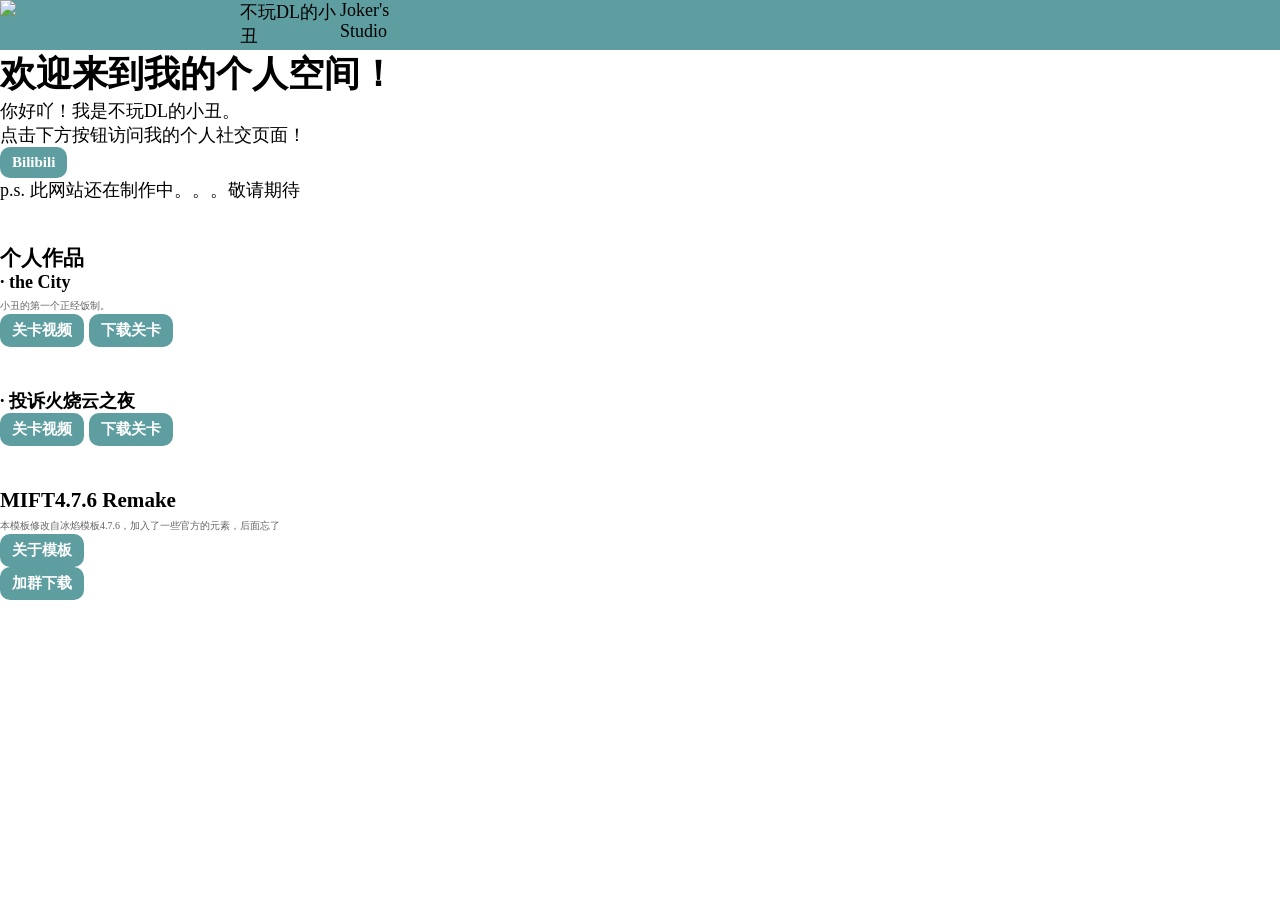
==== index.html @ 203f3516 "Update index.html" ====
<!DOCTYPE html>
<html lang="zh-CN">
<head>
    <meta charset="UTF-8">
    <meta name="viewport" content="width=device-width, initial-scale=1.0">
    <title>小丑的个人空间</title>
    <link rel="icon" href="icon.png">
    <style>
        *{
            margin: 0;
            padding: 0;
            box-sizing: border-box;
            list-style: none;
            text-decoration: none;
        }
        .topmenu{
            height: 50px;
            background-color: cadetblue;
            margin: auto;
            z-index: 9998;
            position: fixed;
            top: 0;
            left: 0;
            right: 0;
        }
        .menu{
            margin: auto;
            width: 1000px;
        }
        .menu a{
            color: black;
        }
        .menu a:hover{
            font-weight: bold;
        }
        .menu li{
            float: left;
            height: 100px;
            width: 100px;
        }
    </style>
    <style>
        
        @font-face {
            font-family: "caviar dreams";
            src: url("fonts/CAVIARDREAMS.TTF");
        }
        button{
            font-family: "caviar dreams";
            font-weight: bold;
            font-size: 15px;
            background-color: cadetblue;
            color: white;
            padding: 7px 12px;
            cursor: pointer;
            border-radius: 10px;
            border:none;
        }
        a{
            color:cadetblue;
            text-decoration: none;
        }
        a:hover{
            text-decoration:underline;
        }
        .xiaozi{
            font-size:10px;
            color:rgb(100,100,100);
        }
        .dayidian{
            font-size:20px;
        }
    </style>
</head>
<script>
    function Tip(word){
        alert(word);
    }
</script>
<body style="background-color: rgb(255, 255, 255);font-size:18px; font-family: 'caviar dreams';">
    <!--顶部栏-->
    <img src="icon.png" style="position: fixed;
    top: 0;
    left: 0;
    width: 50px;
    z-index: 9999;">
    <div class="topmenu">
        <ul class="menu">
            <li></li>            
            <li><a href="#">不玩DL的小丑</a></li>
            <li><a href="#">Joker's Studio</a></li>

        </ul>
    </div>
    
    <!--主页内容-->
    <div style="margin-top: 50px;">
        <h1>欢迎来到我的个人空间！</h1>
    <p>你好吖！我是不玩DL的小丑。
        <br>点击下方按钮访问我的个人社交页面！
        <br><a href="https://space.bilibili.com/3493128206027407"target="_blank"><button>Bilibili</button></a>
        <br>p.s. 此网站还在制作中。。。敬请期待
        <br><br><br>
    </p>
    <h3>个人作品</h3>
    <h4> · the City</h4>
        <span class="xiaozi">小丑的第一个正经饭制。</span>
        <br><a href="https://www.bilibili.com/video/BV1cqRQBHEsm"><button>关卡视频</button></a>  
        <a href="DLFM/the City.zip" download><button onclick="Tip('只能下载电脑版')">下载关卡</button></a>  <br><br><br>    
         <!-- <button onclick="ChooseDownload()">下载关卡</button><br><br><br> -->
    <h4> · 投诉火烧云之夜</h4>
        <a href="https://www.bilibili.com/video/BV1TBFszeEtT"><button>关卡视频</button></a>  
        <a href="DLFM/举报火烧云之夜.rar" download><button onclick="Tip('只能下载电脑版')">下载关卡</button></a>  <br><br><br>
    <h3>MIFT4.7.6 Remake</h3>
        <p>
            <spac class="xiaozi">本模板修改自冰焰模板4.7.6，加入了一些官方的元素，后面忘了</spac>
            <br><a href="MIFT4-7-6_Remake/"><button>关于模板</button></a>
            <br><a href="https://qm.qq.com/q/r2HrfLGUP8"><button>加群下载</button></a>
            
        </p></div>
    
</body>
</html>
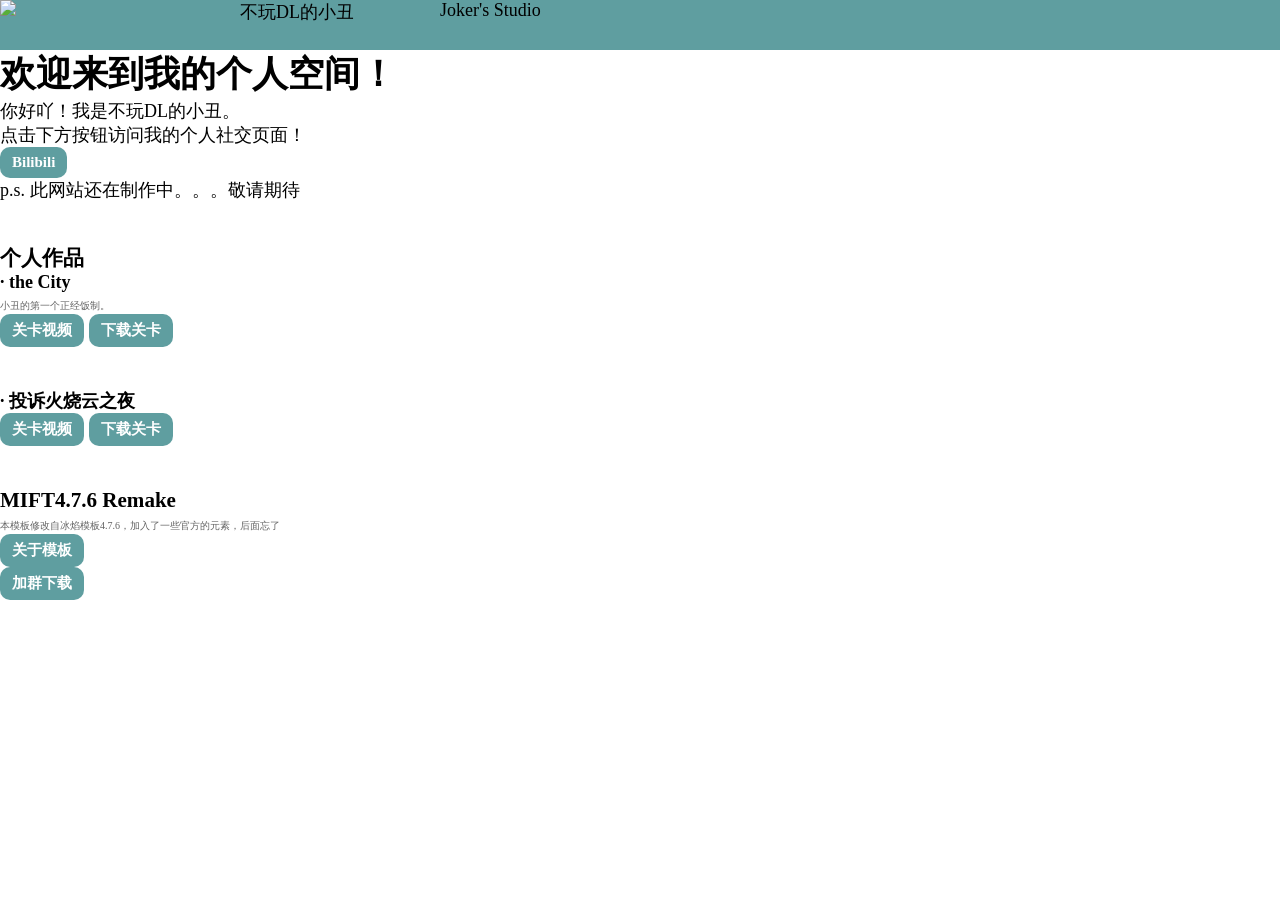
==== commit dfc1522c: "Update index.html" ====
--- a/index.html
+++ b/index.html
@@ -21,11 +21,11 @@
             position: fixed;
             top: 0;
             left: 0;
-            right: 0;
+            right:0%
         }
         .menu{
             margin: auto;
-            width: 1000px;
+            width: 1200px;
         }
         .menu a{
             color: black;
@@ -36,7 +36,7 @@
         .menu li{
             float: left;
             height: 100px;
-            width: 100px;
+            width: 200px;
         }
     </style>
     <style>
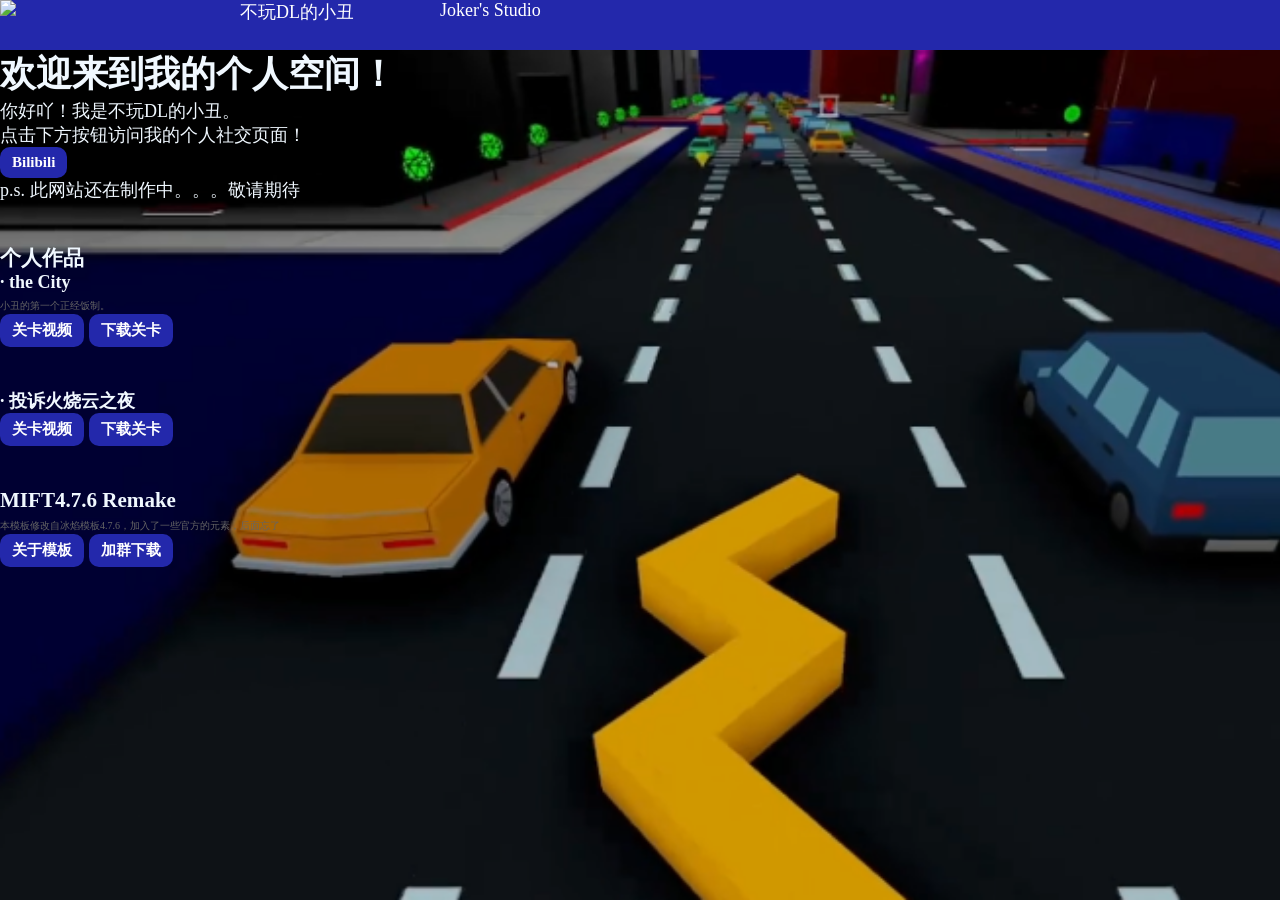
==== commit 2fa88e0c: "update" ====
--- a/index.html
+++ b/index.html
@@ -15,7 +15,7 @@
         }
         .topmenu{
             height: 50px;
-            background-color: cadetblue;
+            background-color: var(--maincolor);
             margin: auto;
             z-index: 9998;
             position: fixed;
@@ -28,7 +28,7 @@
             width: 1200px;
         }
         .menu a{
-            color: black;
+            color: rgb(255, 255, 255);
         }
         .menu a:hover{
             font-weight: bold;
@@ -40,7 +40,9 @@
         }
     </style>
     <style>
-        
+        :root{
+            --maincolor: rgb(35, 40, 171);
+        }
         @font-face {
             font-family: "caviar dreams";
             src: url("fonts/CAVIARDREAMS.TTF");
@@ -49,7 +51,7 @@
             font-family: "caviar dreams";
             font-weight: bold;
             font-size: 15px;
-            background-color: cadetblue;
+            background-color: var(--maincolor);
             color: white;
             padding: 7px 12px;
             cursor: pointer;
@@ -57,7 +59,7 @@
             border:none;
         }
         a{
-            color:cadetblue;
+            color:var(--maincolor);
             text-decoration: none;
         }
         a:hover{
@@ -71,14 +73,79 @@
             font-size:20px;
         }
     </style>
+    <style>
+        /* 弹窗 */
+        .cover{/*遮盖 */
+            position: fixed;
+            top: 0;
+            left: 0;
+            width: 100%;
+            height: 100%;
+            background: rgba(0, 0, 0, 0.5);
+            display: none;
+            z-index: 9999;
+        }
+        .alert-main{
+            width: 300px;
+            background: white;
+            border-radius: 10px;
+            position: absolute;
+            top: 50%;
+            left: 50%;
+            transform: translate(-50%, -50%);
+            color:var(--maincolor);
+            padding: 20px;
+            font-family: "caviar dreams";
+        }
+        .alert-title{
+            font-size:22px;
+            line-height: 1.5;
+            margin-bottom: 24px;
+            color:rgb(0, 0, 0);
+        }
+        .alert-text{
+            font-size: 16px;
+            line-height: 1.5;
+            margin-bottom: 24px;
+        }
+        .alert-btn{
+            display: block;
+            margin: 0 auto;
+            padding: 7px 12px;
+            justify-content: flex-end;
+            background-color: var(--maincolor);
+            color: white;
+            cursor: pointer;
+            border:none;
+            border-radius: 10px;
+            transition: 0.2s;
+        }
+    </style>
+    
 </head>
 <script>
-    function Tip(word){
-        alert(word);
+    function Tip(msg,title="提示"){
+        document.getElementById("text").innerText = msg;
+        document.getElementById("title").innerText = title;
+        document.getElementById("box").style.display = "block";
+    }
+    function closeAlert(){
+        document.getElementById("box").style.display = "none";
     }
 </script>
-<body style="background-color: rgb(255, 255, 255);font-size:18px; font-family: 'caviar dreams';">
-    <!--顶部栏-->
+<body style="background-image:url('background.png');
+background-size: cover;
+background-attachment: fixed;
+font-size:18px;
+font-family: 'caviar dreams';
+color: aliceblue;">
+    <div class="cover" id="box">
+        <div class="alert-main">
+            <div class ="alert-title" id="title">提示</div>
+            <div class="alert-text" id="text"></div>
+            <button class="alert-btn" onclick="closeAlert()">确定</button>
+        </div>
+    </div>
     <img src="icon.png" style="position: fixed;
     top: 0;
     left: 0;
@@ -106,7 +173,7 @@
     <h4> · the City</h4>
         <span class="xiaozi">小丑的第一个正经饭制。</span>
         <br><a href="https://www.bilibili.com/video/BV1cqRQBHEsm"><button>关卡视频</button></a>  
-        <a href="DLFM/the City.zip" download><button onclick="Tip('只能下载电脑版')">下载关卡</button></a>  <br><br><br>    
+        <a href="DLFM/the City.zip" download><button onclick="Tip('只能下载电脑版,安卓请移步到官方群里下载！')">下载关卡</button></a>  <br><br><br>    
          <!-- <button onclick="ChooseDownload()">下载关卡</button><br><br><br> -->
     <h4> · 投诉火烧云之夜</h4>
         <a href="https://www.bilibili.com/video/BV1TBFszeEtT"><button>关卡视频</button></a>  
@@ -115,7 +182,7 @@
         <p>
             <spac class="xiaozi">本模板修改自冰焰模板4.7.6，加入了一些官方的元素，后面忘了</spac>
             <br><a href="MIFT4-7-6_Remake/"><button>关于模板</button></a>
-            <br><a href="https://qm.qq.com/q/r2HrfLGUP8"><button>加群下载</button></a>
+            <b<a href="https://qm.qq.com/q/r2HrfLGUP8"><button>加群下载</button></a>
             
         </p></div>
     
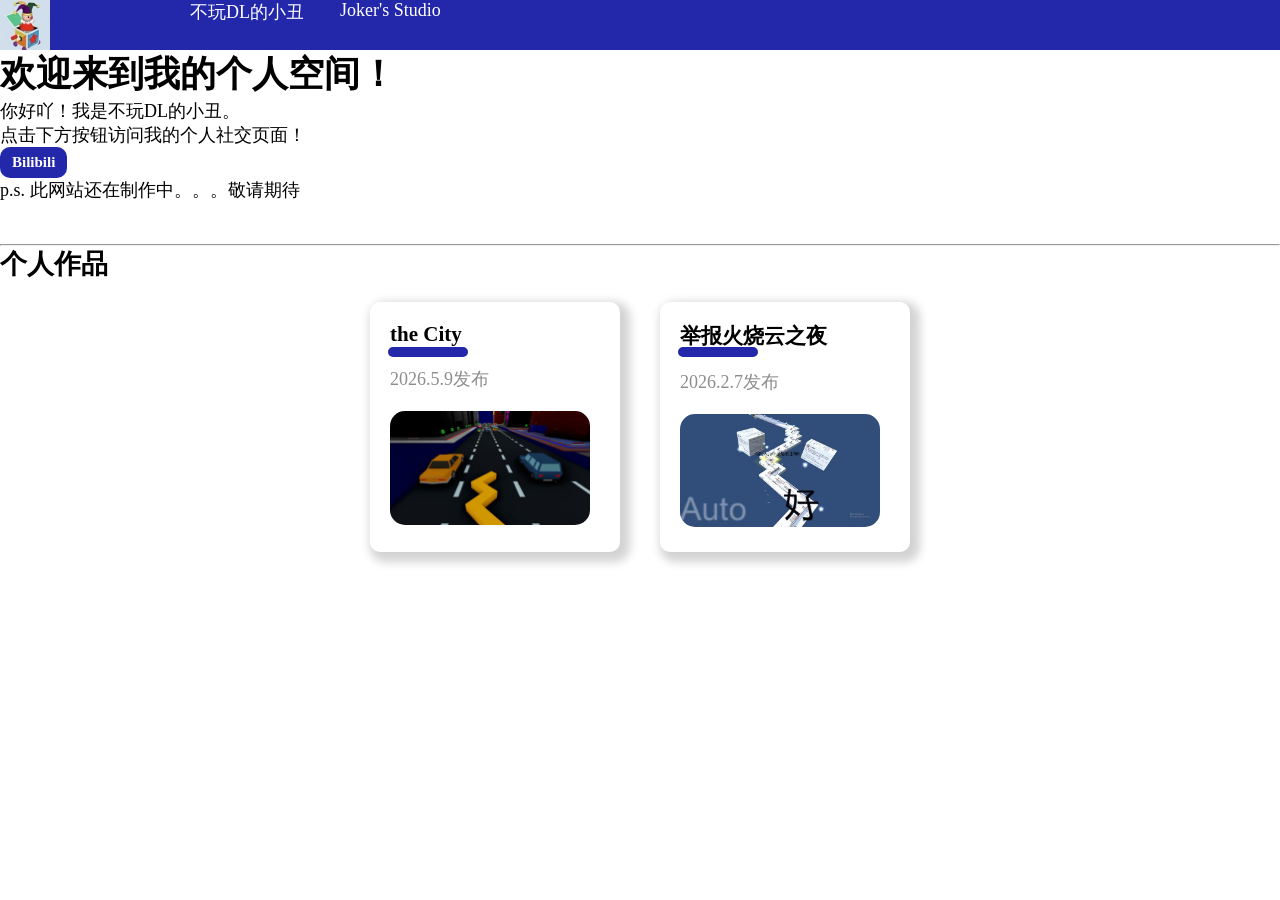
==== commit d43d88dd: "2026.6.9 Update" ====
--- a/index.html
+++ b/index.html
@@ -4,7 +4,13 @@
     <meta charset="UTF-8">
     <meta name="viewport" content="width=device-width, initial-scale=1.0">
     <title>小丑的个人空间</title>
-    <link rel="icon" href="icon.png">
+    <link rel="icon" href="Images/icon.png">
+    <link rel="stylesheet" href="css/Button.css">
+    <link rel="stylesheet" href="css/Character.css">
+    <link rel="stylesheet" href="css/Containbox.css">
+    <link rel="stylesheet" href="css/Main.css">
+    <link rel="stylesheet" href="css/TopMenu.css">
+    <link rel="stylesheet" href="css/Window.css">
     <style>
         *{
             margin: 0;
@@ -12,51 +18,6 @@
             box-sizing: border-box;
             list-style: none;
             text-decoration: none;
-        }
-        .topmenu{
-            height: 50px;
-            background-color: var(--maincolor);
-            margin: auto;
-            z-index: 9998;
-            position: fixed;
-            top: 0;
-            left: 0;
-            right:0%
-        }
-        .menu{
-            margin: auto;
-            width: 1200px;
-        }
-        .menu a{
-            color: rgb(255, 255, 255);
-        }
-        .menu a:hover{
-            font-weight: bold;
-        }
-        .menu li{
-            float: left;
-            height: 100px;
-            width: 200px;
-        }
-    </style>
-    <style>
-        :root{
-            --maincolor: rgb(35, 40, 171);
-        }
-        @font-face {
-            font-family: "caviar dreams";
-            src: url("fonts/CAVIARDREAMS.TTF");
-        }
-        button{
-            font-family: "caviar dreams";
-            font-weight: bold;
-            font-size: 15px;
-            background-color: var(--maincolor);
-            color: white;
-            padding: 7px 12px;
-            cursor: pointer;
-            border-radius: 10px;
-            border:none;
         }
         a{
             color:var(--maincolor);
@@ -73,55 +34,6 @@
             font-size:20px;
         }
     </style>
-    <style>
-        /* 弹窗 */
-        .cover{/*遮盖 */
-            position: fixed;
-            top: 0;
-            left: 0;
-            width: 100%;
-            height: 100%;
-            background: rgba(0, 0, 0, 0.5);
-            display: none;
-            z-index: 9999;
-        }
-        .alert-main{
-            width: 300px;
-            background: white;
-            border-radius: 10px;
-            position: absolute;
-            top: 50%;
-            left: 50%;
-            transform: translate(-50%, -50%);
-            color:var(--maincolor);
-            padding: 20px;
-            font-family: "caviar dreams";
-        }
-        .alert-title{
-            font-size:22px;
-            line-height: 1.5;
-            margin-bottom: 24px;
-            color:rgb(0, 0, 0);
-        }
-        .alert-text{
-            font-size: 16px;
-            line-height: 1.5;
-            margin-bottom: 24px;
-        }
-        .alert-btn{
-            display: block;
-            margin: 0 auto;
-            padding: 7px 12px;
-            justify-content: flex-end;
-            background-color: var(--maincolor);
-            color: white;
-            cursor: pointer;
-            border:none;
-            border-radius: 10px;
-            transition: 0.2s;
-        }
-    </style>
-    
 </head>
 <script>
     function Tip(msg,title="提示"){
@@ -133,12 +45,8 @@
         document.getElementById("box").style.display = "none";
     }
 </script>
-<body style="background-image:url('background.png');
-background-size: cover;
-background-attachment: fixed;
-font-size:18px;
-font-family: 'caviar dreams';
-color: aliceblue;">
+<body style="font-size:18px;
+font-family: 'caviar dreams';">
     <div class="cover" id="box">
         <div class="alert-main">
             <div class ="alert-title" id="title">提示</div>
@@ -146,14 +54,14 @@
             <button class="alert-btn" onclick="closeAlert()">确定</button>
         </div>
     </div>
-    <img src="icon.png" style="position: fixed;
+    
+    <div class="topmenu">
+        <ul class="menu">
+            <li><img src="Images/icon.png" style="position: fixed;
     top: 0;
     left: 0;
     width: 50px;
-    z-index: 9999;">
-    <div class="topmenu">
-        <ul class="menu">
-            <li></li>            
+    z-index: 9999;"></li>            
             <li><a href="#">不玩DL的小丑</a></li>
             <li><a href="#">Joker's Studio</a></li>
 
@@ -169,21 +77,26 @@
         <br>p.s. 此网站还在制作中。。。敬请期待
         <br><br><br>
     </p>
-    <h3>个人作品</h3>
-    <h4> · the City</h4>
-        <span class="xiaozi">小丑的第一个正经饭制。</span>
-        <br><a href="https://www.bilibili.com/video/BV1cqRQBHEsm"><button>关卡视频</button></a>  
-        <a href="DLFM/the City.zip" download><button onclick="Tip('只能下载电脑版,安卓请移步到官方群里下载！')">下载关卡</button></a>  <br><br><br>    
-         <!-- <button onclick="ChooseDownload()">下载关卡</button><br><br><br> -->
-    <h4> · 投诉火烧云之夜</h4>
-        <a href="https://www.bilibili.com/video/BV1TBFszeEtT"><button>关卡视频</button></a>  
-        <a href="DLFM/举报火烧云之夜.rar" download><button onclick="Tip('只能下载电脑版')">下载关卡</button></a>  <br><br><br>
-    <h3>MIFT4.7.6 Remake</h3>
-        <p>
-            <spac class="xiaozi">本模板修改自冰焰模板4.7.6，加入了一些官方的元素，后面忘了</spac>
-            <br><a href="MIFT4-7-6_Remake/"><button>关于模板</button></a>
-            <b<a href="https://qm.qq.com/q/r2HrfLGUP8"><button>加群下载</button></a>
-            
+    <hr>
+    <h2>个人作品</h2>
+    <div class="container">
+        <a href="https://www.bilibili.com/video/BV1cqRQBHEsm">
+            <div class="box">
+                <h3>the City</h3>
+                <p>2026.5.9发布</p>
+                <img src="Images/City.png">
+            </div>
+        </a>
+
+        <a href="https://www.bilibili.com/video/BV1TBFszeEtT">
+            <div class="box">
+                <h3>举报火烧云之夜</h3>
+                <p>2026.2.7发布</p>
+                <img src="Images/TSBCN.png">
+            </div>
+        </a>
+    </div>
+     
         </p></div>
     
 </body>
--- a/css/Button.css
+++ b/css/Button.css
@@ -0,0 +1,11 @@
+button{
+            font-family: "caviar dreams";
+            font-weight: bold;
+            font-size: 15px;
+            background-color: var(--maincolor);
+            color: white;
+            padding: 7px 12px;
+            cursor: pointer;
+            border-radius: 10px;
+            border:none;
+        }
--- a/css/Character.css
+++ b/css/Character.css
@@ -0,0 +1,4 @@
+@font-face {
+            font-family: "caviar dreams";
+            src: url("fonts/CAVIARDREAMS.TTF");
+        }
--- a/css/Containbox.css
+++ b/css/Containbox.css
@@ -0,0 +1,49 @@
+.container {
+        width: 100%;
+        display: flex;
+        flex-wrap: wrap;
+        justify-content: center;
+    }
+    .box {
+        width: 250px;
+        height: 250px;
+        margin: 20px;
+        position: relative;
+        display: inline-block;
+        box-shadow: 5px 5px 10px 5px lightgray;
+        border-radius: 10px;
+        transition: 0.2s;
+    }
+    .box h3{
+        
+        color:rgb(0, 0, 0);
+        /* font-weight: normal; */
+        margin: 20px;
+    }
+    .box h3::after{
+        content: '';
+        background-color: var(--maincolor);
+        width: 80px;
+        height: 10px;
+        border-radius: 10px;
+        position: absolute;
+        left: 5%;
+        bottom: 190px;
+        margin: 5.5px;
+    }
+    .box p{
+        color: rgb(141, 141, 141);
+        margin: 20px;
+        
+    }
+    .box img{
+        width: 200px;
+        margin-left: 20px;
+        margin-bottom: 5px;
+        border-radius: 15px;
+        align-content: center;
+    }
+    .box:hover{
+        scale: 0.95;
+        box-shadow: 5px 5px 10px 1px lightgray;
+    }
--- a/css/Main.css
+++ b/css/Main.css
@@ -0,0 +1,3 @@
+:root{
+            --maincolor: rgb(35, 40, 171);
+        }
--- a/css/TopMenu.css
+++ b/css/TopMenu.css
@@ -0,0 +1,26 @@
+.topmenu{
+            height: 50px;
+            background-color: var(--maincolor);
+            margin: auto;
+            z-index: 9998;
+            position: fixed;
+            top: 0;
+            left: 0;
+            right:0%
+        }
+        .menu{
+            margin: auto;
+            width: 1200px;
+        }
+        .menu a{
+            color: rgb(255, 255, 255);
+        }
+        .menu a:hover{
+            font-weight: bold;
+        }
+        .menu li{
+            float: left;
+            height: 100px;
+            width: 150px;
+            bottom: 0px;
+        }
--- a/css/Window.css
+++ b/css/Window.css
@@ -0,0 +1,45 @@
+.cover{/*遮盖 */
+            position: fixed;
+            top: 0;
+            left: 0;
+            width: 100%;
+            height: 100%;
+            background: rgba(0, 0, 0, 0.5);
+            display: none;
+            z-index: 9999;
+        }
+        .alert-main{
+            width: 300px;
+            background: white;
+            border-radius: 10px;
+            position: absolute;
+            top: 50%;
+            left: 50%;
+            transform: translate(-50%, -50%);
+            color:var(--maincolor);
+            padding: 20px;
+            font-family: "caviar dreams";
+        }
+        .alert-title{
+            font-size:22px;
+            line-height: 1.5;
+            margin-bottom: 24px;
+            color:rgb(0, 0, 0);
+        }
+        .alert-text{
+            font-size: 16px;
+            line-height: 1.5;
+            margin-bottom: 24px;
+        }
+        .alert-btn{
+            display: block;
+            margin: 0 auto;
+            padding: 7px 12px;
+            justify-content: flex-end;
+            background-color: var(--maincolor);
+            color: white;
+            cursor: pointer;
+            border:none;
+            border-radius: 10px;
+            transition: 0.2s;
+        }
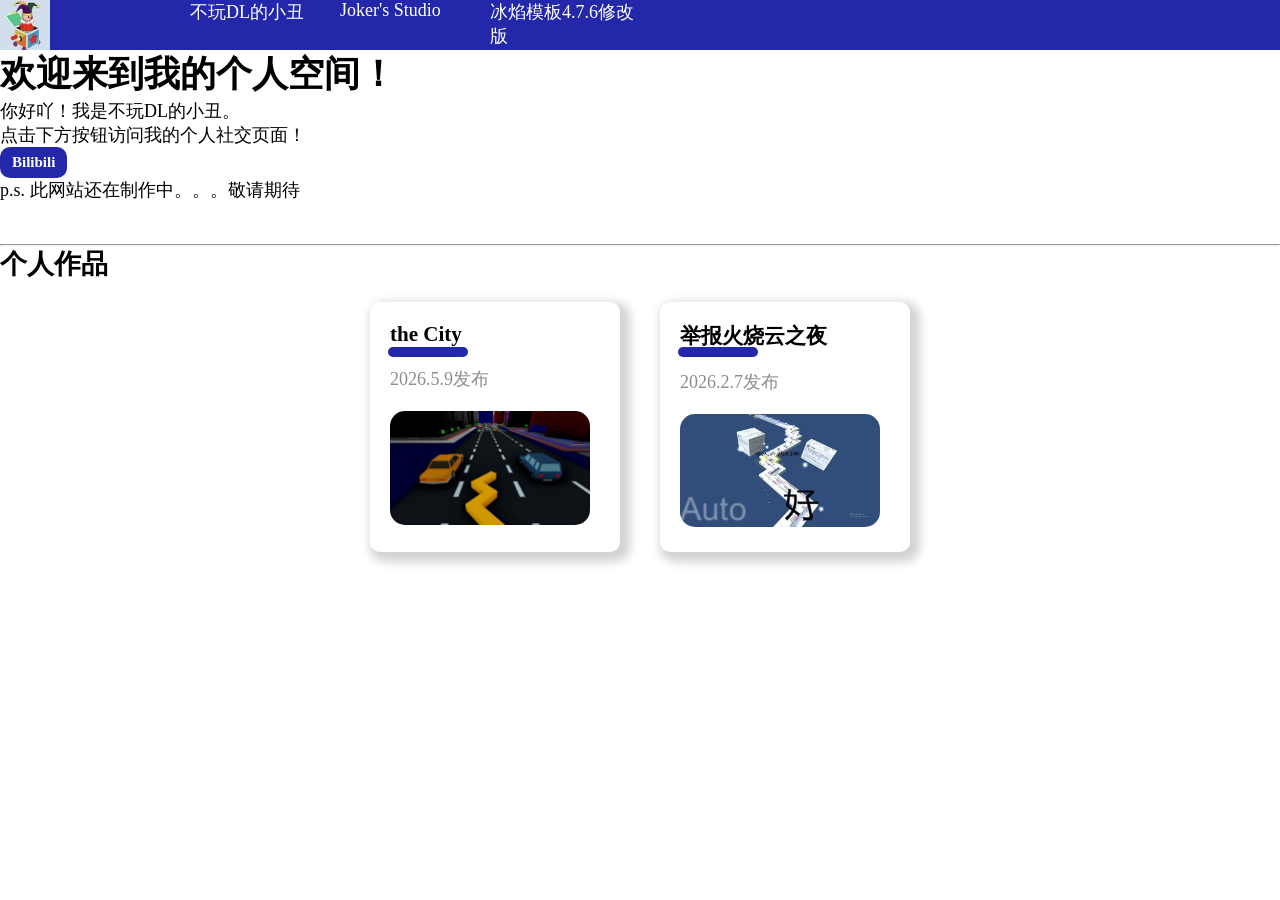
==== commit 97aeb3bf: "Update index.html" ====
--- a/index.html
+++ b/index.html
@@ -64,7 +64,7 @@
     z-index: 9999;"></li>            
             <li><a href="#">不玩DL的小丑</a></li>
             <li><a href="#">Joker's Studio</a></li>
-
+            <li><a href="https://jokerdontplaydl.github.io/MIFT4-7-6_Remake">冰焰模板4.7.6修改版</a></li>
         </ul>
     </div>
     
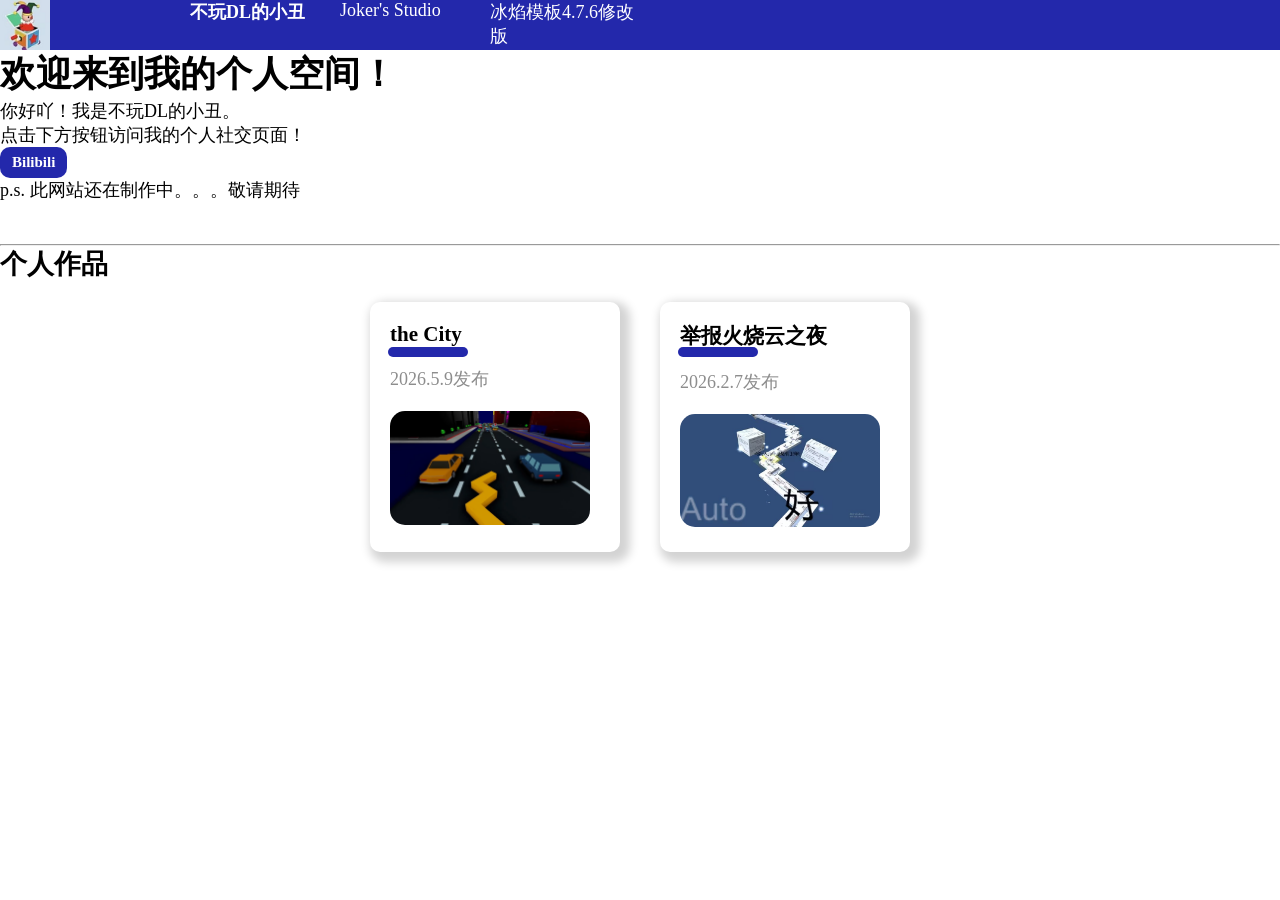
==== commit 5cd16b24: "咕咕咕" ====
--- a/index.html
+++ b/index.html
@@ -62,7 +62,7 @@
     left: 0;
     width: 50px;
     z-index: 9999;"></li>            
-            <li><a href="#">不玩DL的小丑</a></li>
+            <li><strong><span style="color:white">不玩DL的小丑</span></strong></li>
             <li><a href="#">Joker's Studio</a></li>
             <li><a href="https://jokerdontplaydl.github.io/MIFT4-7-6_Remake">冰焰模板4.7.6修改版</a></li>
         </ul>
--- a/css/TopMenu.css
+++ b/css/TopMenu.css
@@ -8,19 +8,23 @@
             left: 0;
             right:0%
         }
-        .menu{
-            margin: auto;
-            width: 1200px;
-        }
-        .menu a{
-            color: rgb(255, 255, 255);
-        }
-        .menu a:hover{
-            font-weight: bold;
-        }
-        .menu li{
-            float: left;
-            height: 100px;
-            width: 150px;
-            bottom: 0px;
-        }+.menu{
+    margin: auto;
+    width: 1200px;
+}
+.menu a{
+    color: rgb(255, 255, 255);
+}
+.menu a:hover{
+    font-weight: bold;
+}
+.menu ul {
+    list-style: none;
+    padding: 0;
+}
+.menu li{
+    float: left;
+    height: 100px;
+    width: 150px;
+    bottom: 0px;
+}
